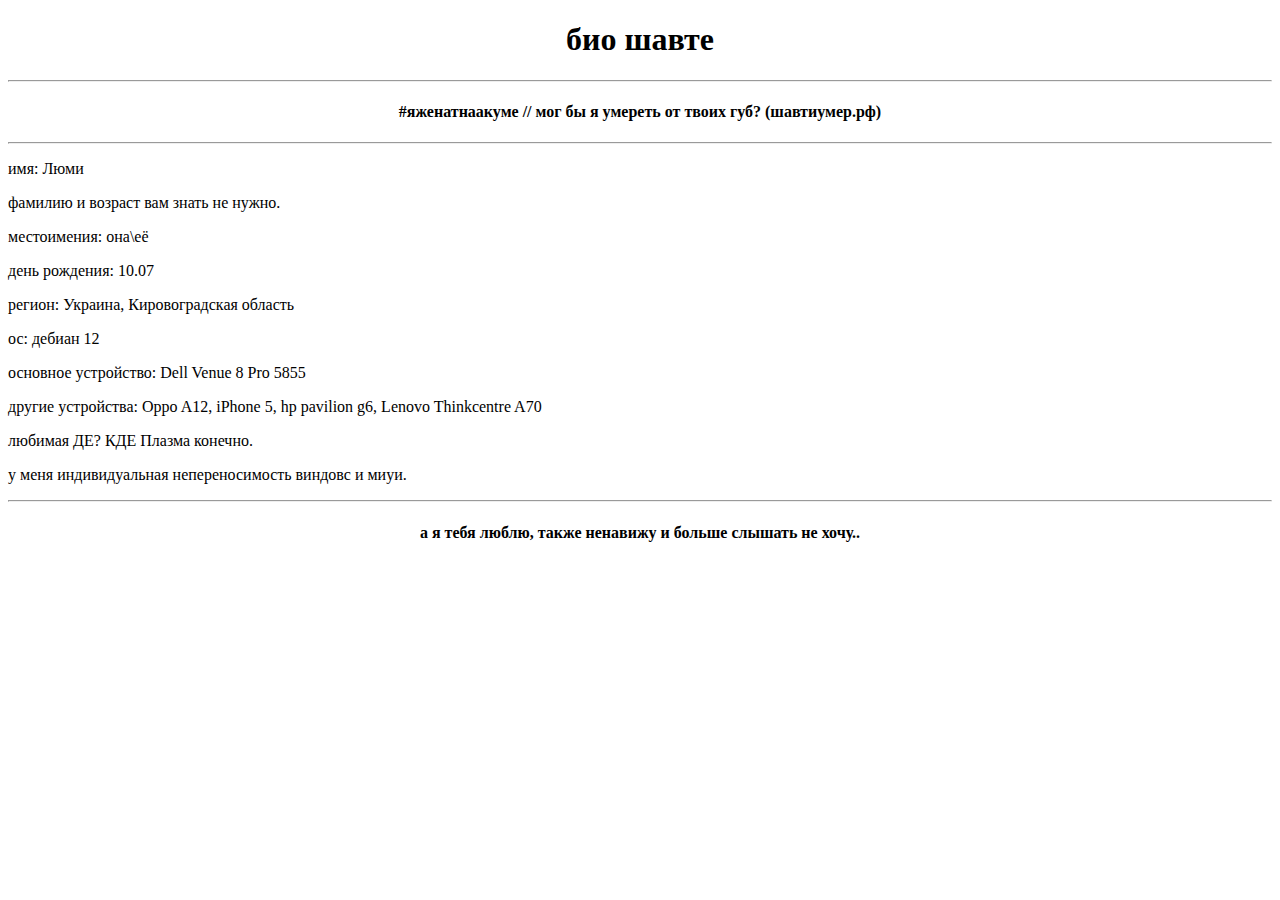
==== index.html @ b2379120 "Add files via upload" ====
<!DOCTYPE html>
<html lang="">
  <head>
    <style>
h1 {text-align: center;}
h4 {text-align: center;}
</style>
    <meta charset="utf-8">
    <title>shawty bio</title>
  </head>
  <body>
    <h1>био шавте</h1><hr>
    <h4>#яженатнаакуме // мог бы я умереть от твоих губ? (шавтиумер.рф)</h4><hr>
    <p>имя: Люми</p>
    <p>фамилию и возраст вам знать не нужно.</p>
    <p>местоимения: она\её</p>
    <p>день рождения: 10.07</p>
    <p>регион: Украина, Кировоградская область</p>
    <p>ос: дебиан 12</p>
    <p>основное устройство: Dell Venue 8 Pro 5855</p>
    <p>другие устройства: Oppo A12, iPhone 5, hp pavilion g6, Lenovo Thinkcentre A70</p>
    <p>любимая ДЕ? КДЕ Плазма конечно.</p>
    <p>у меня индивидуальная непереносимость виндовс и миуи.</p><hr>
    <h4>а я тебя люблю, также ненавижу и больше слышать не хочу..</h4>
  </body>
</html>
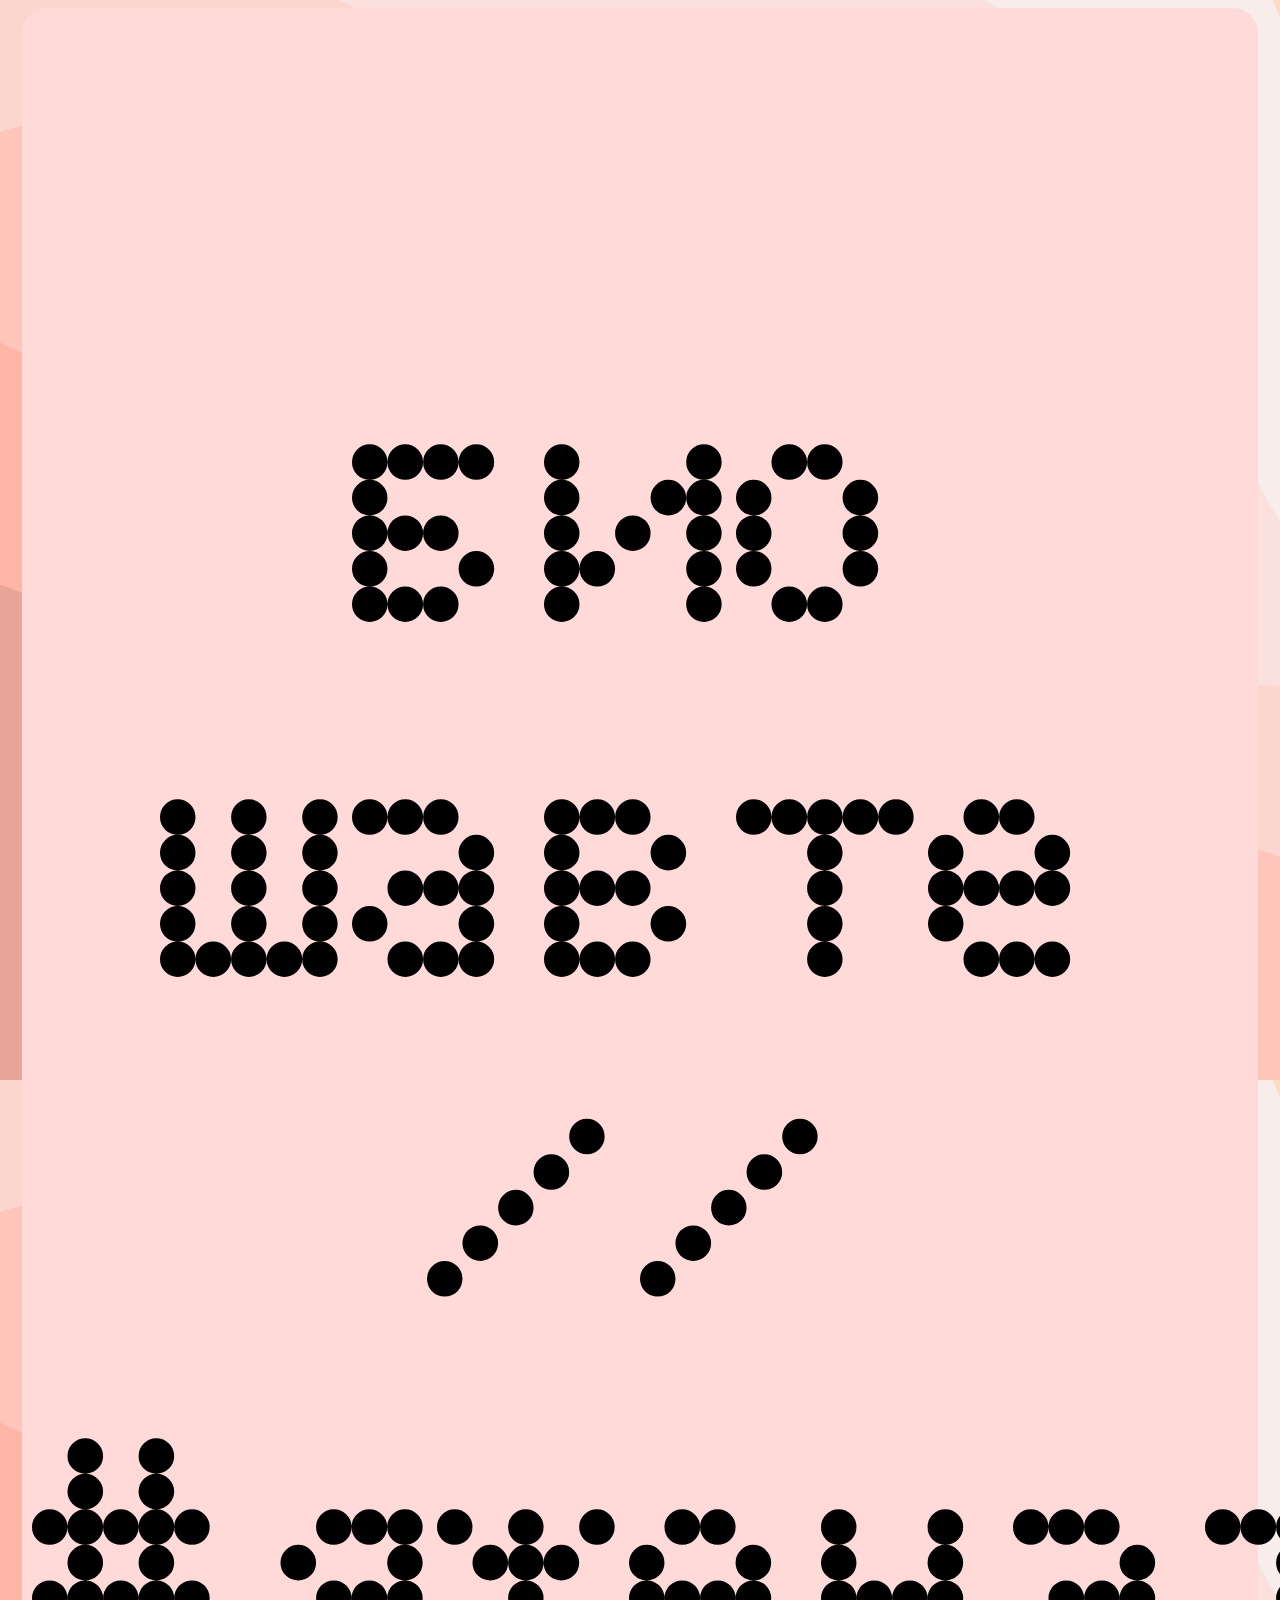
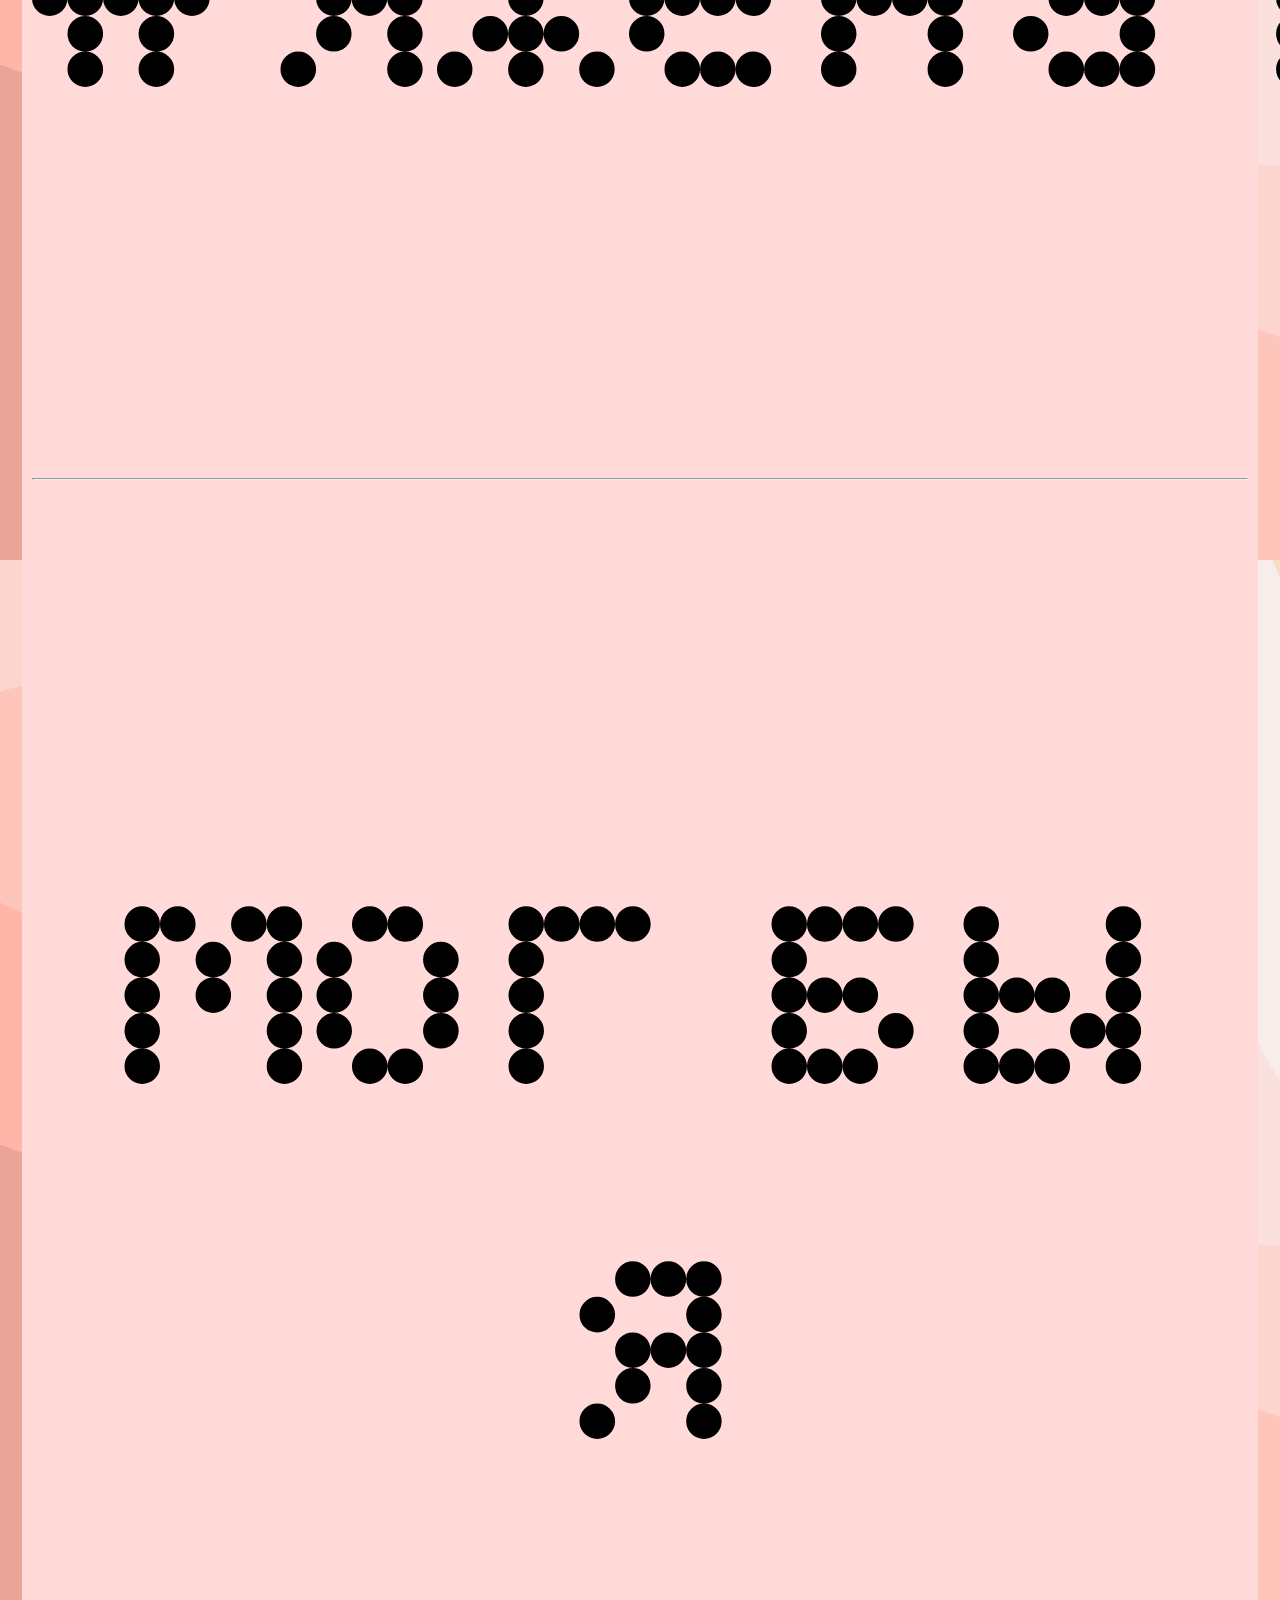
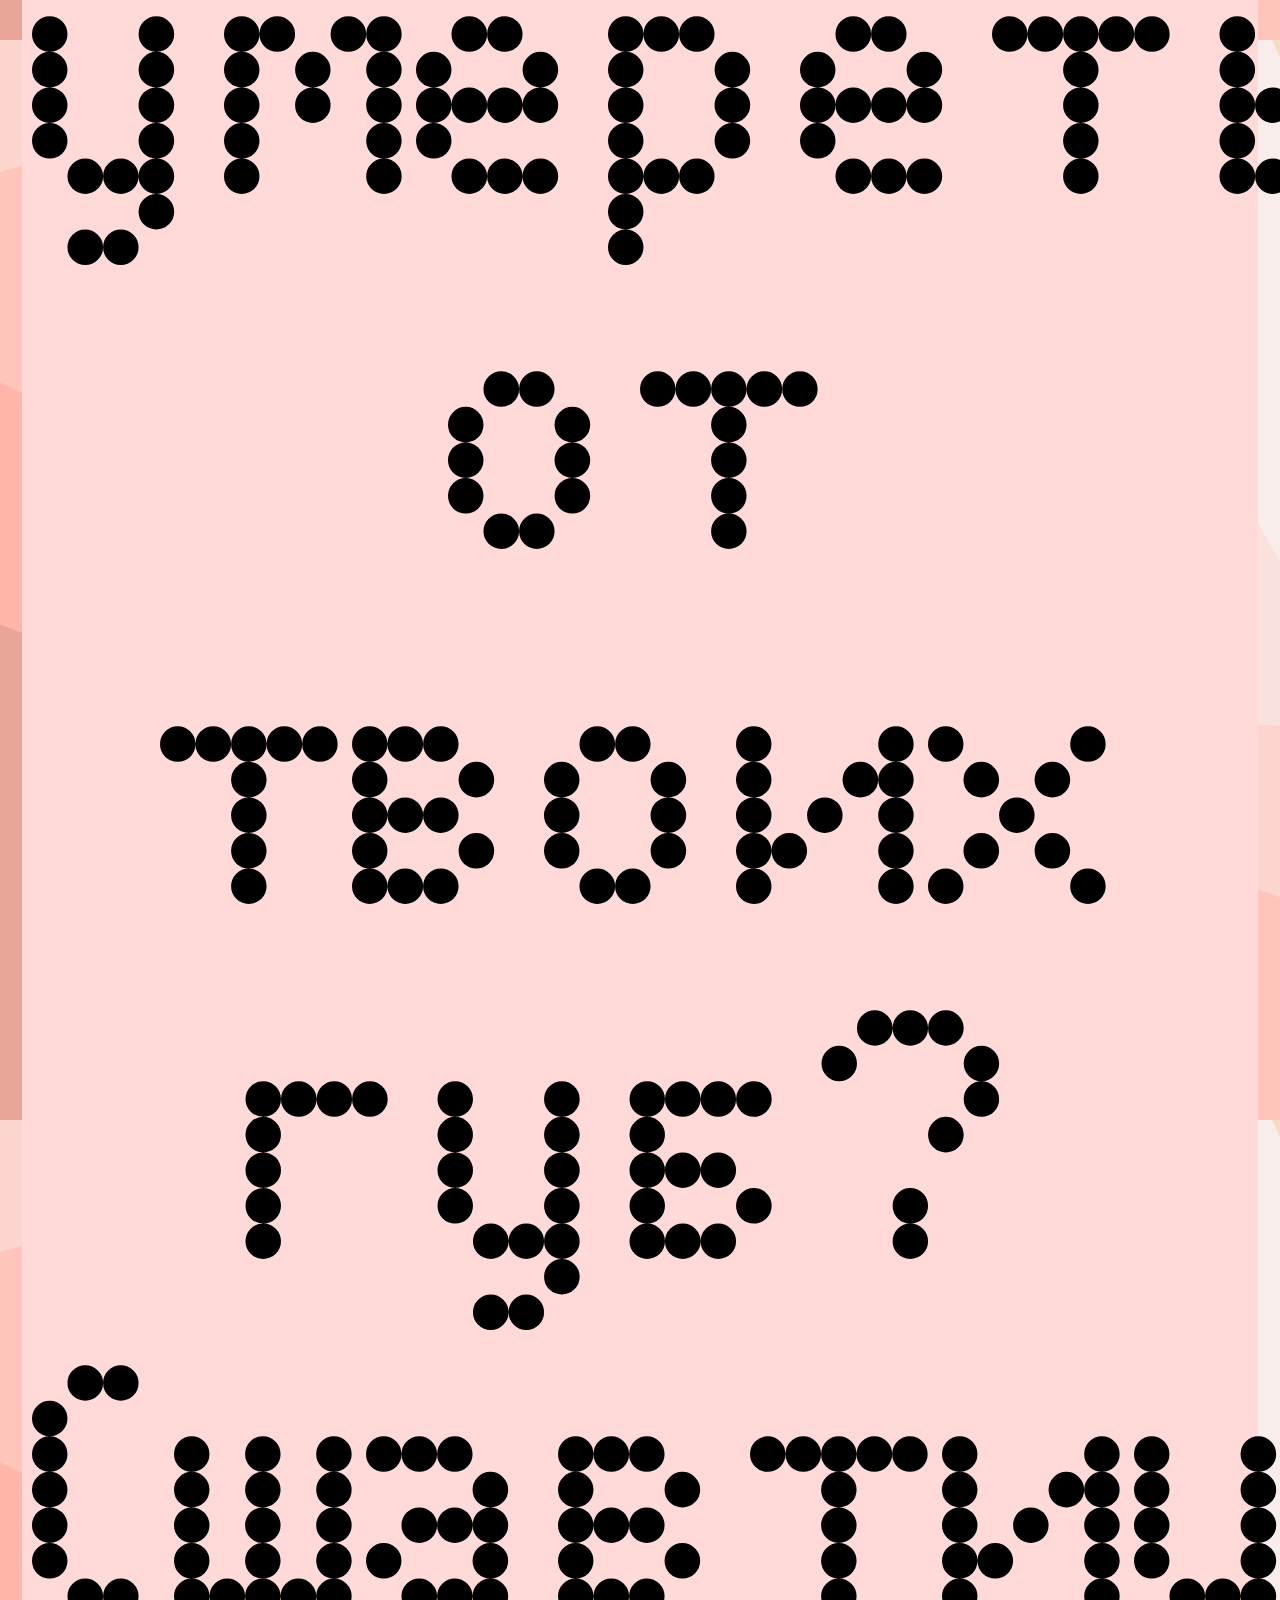
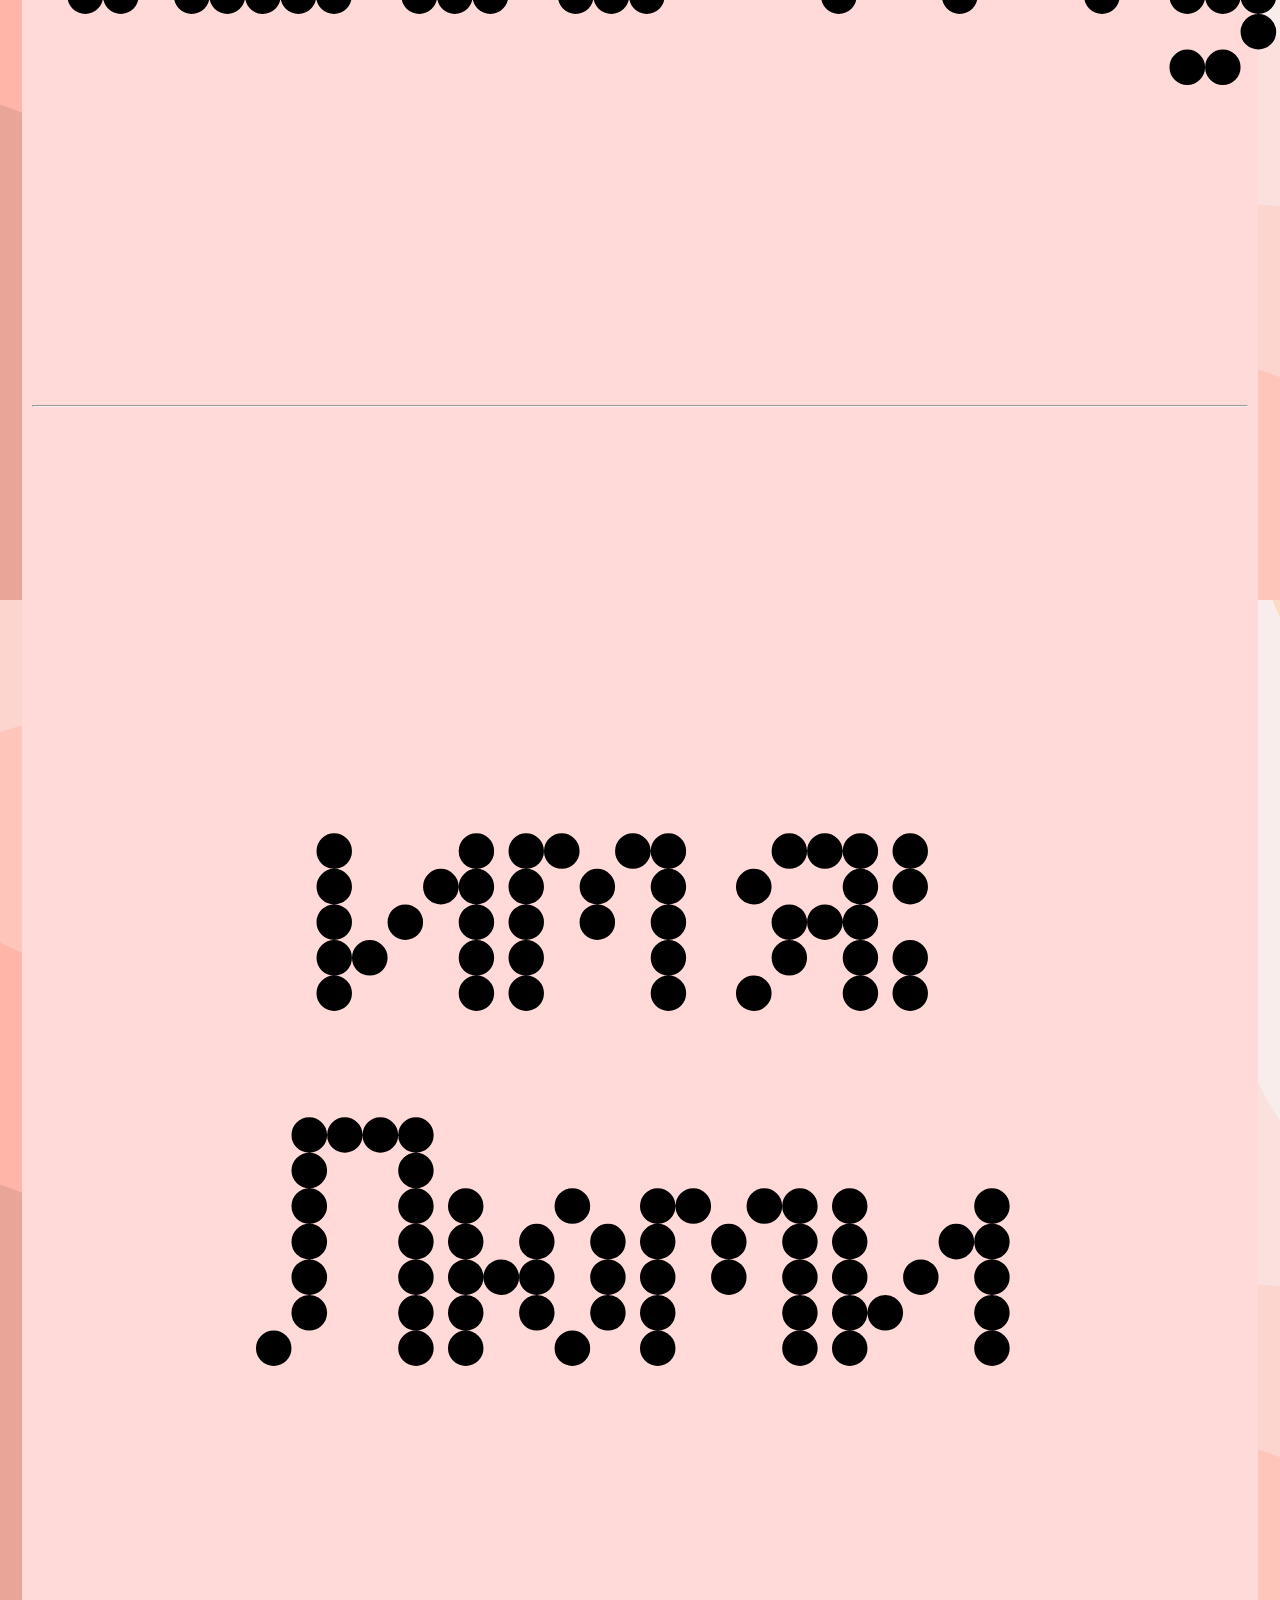
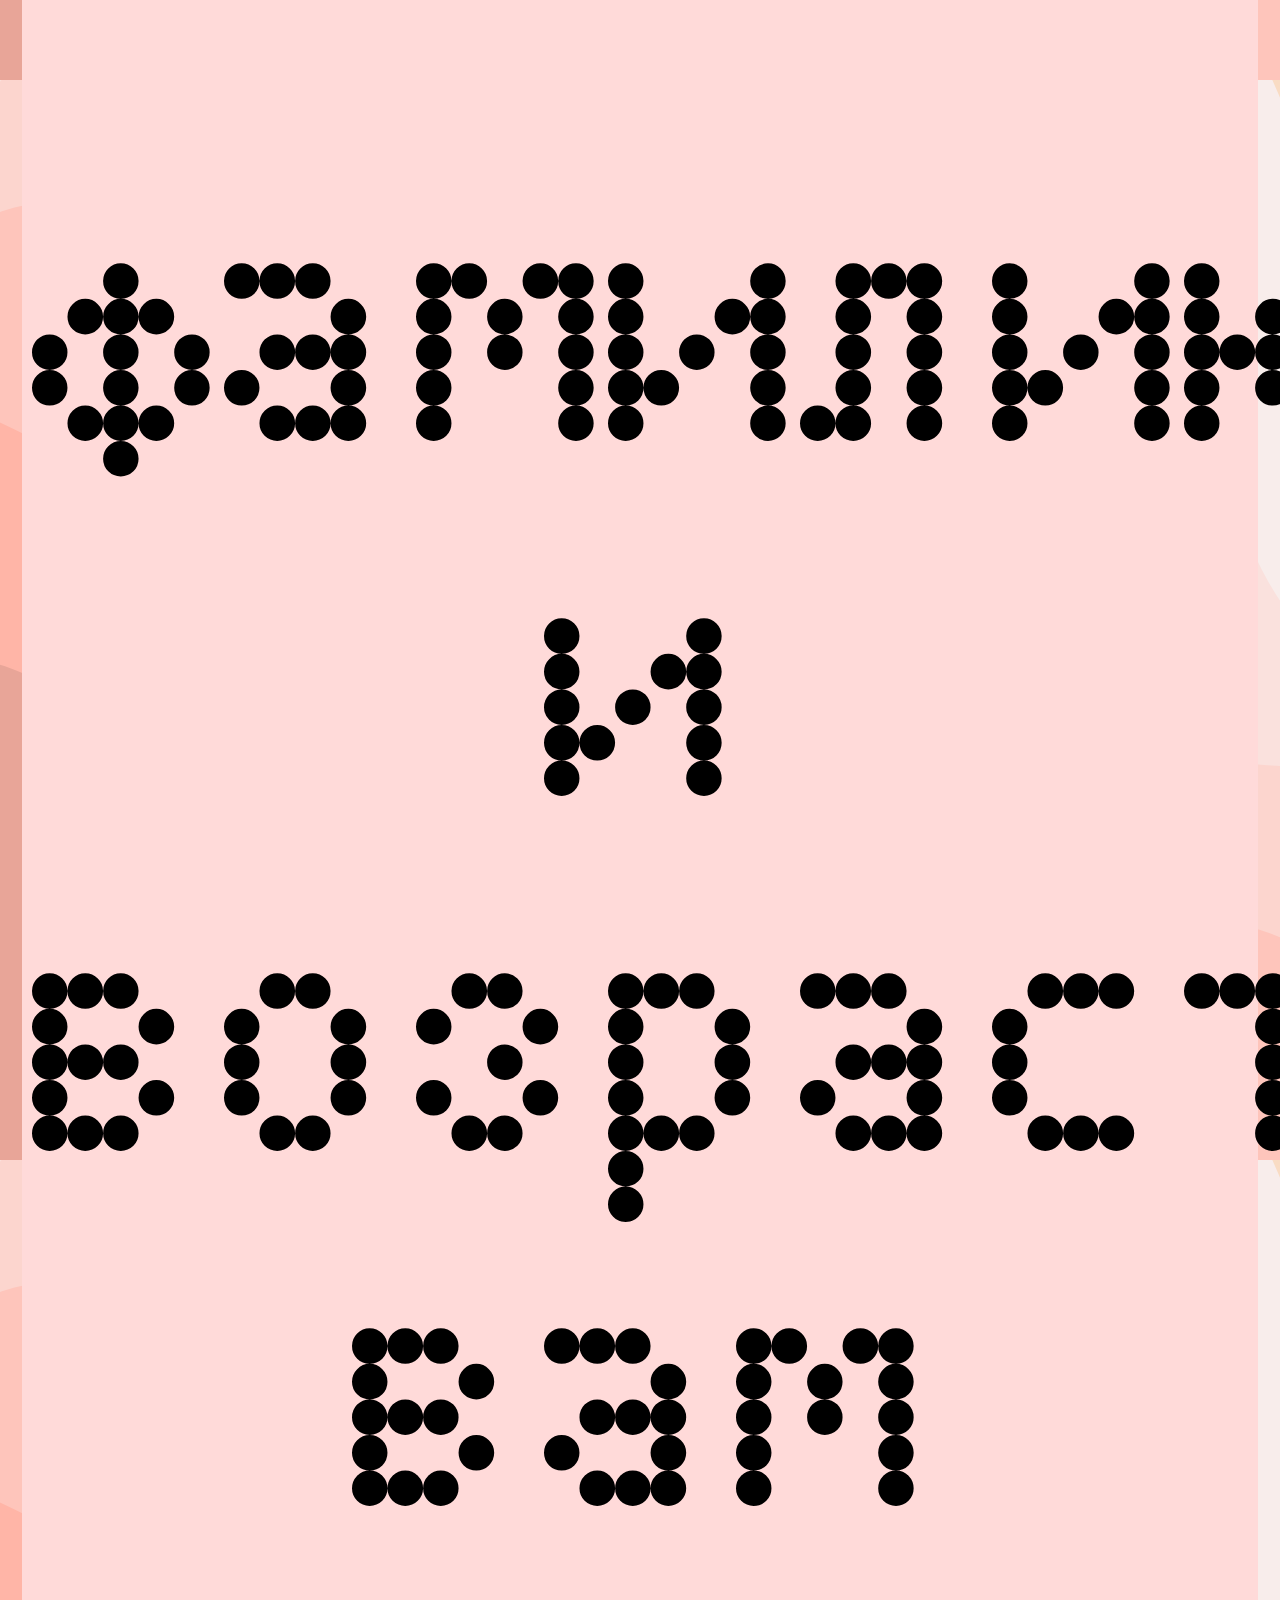
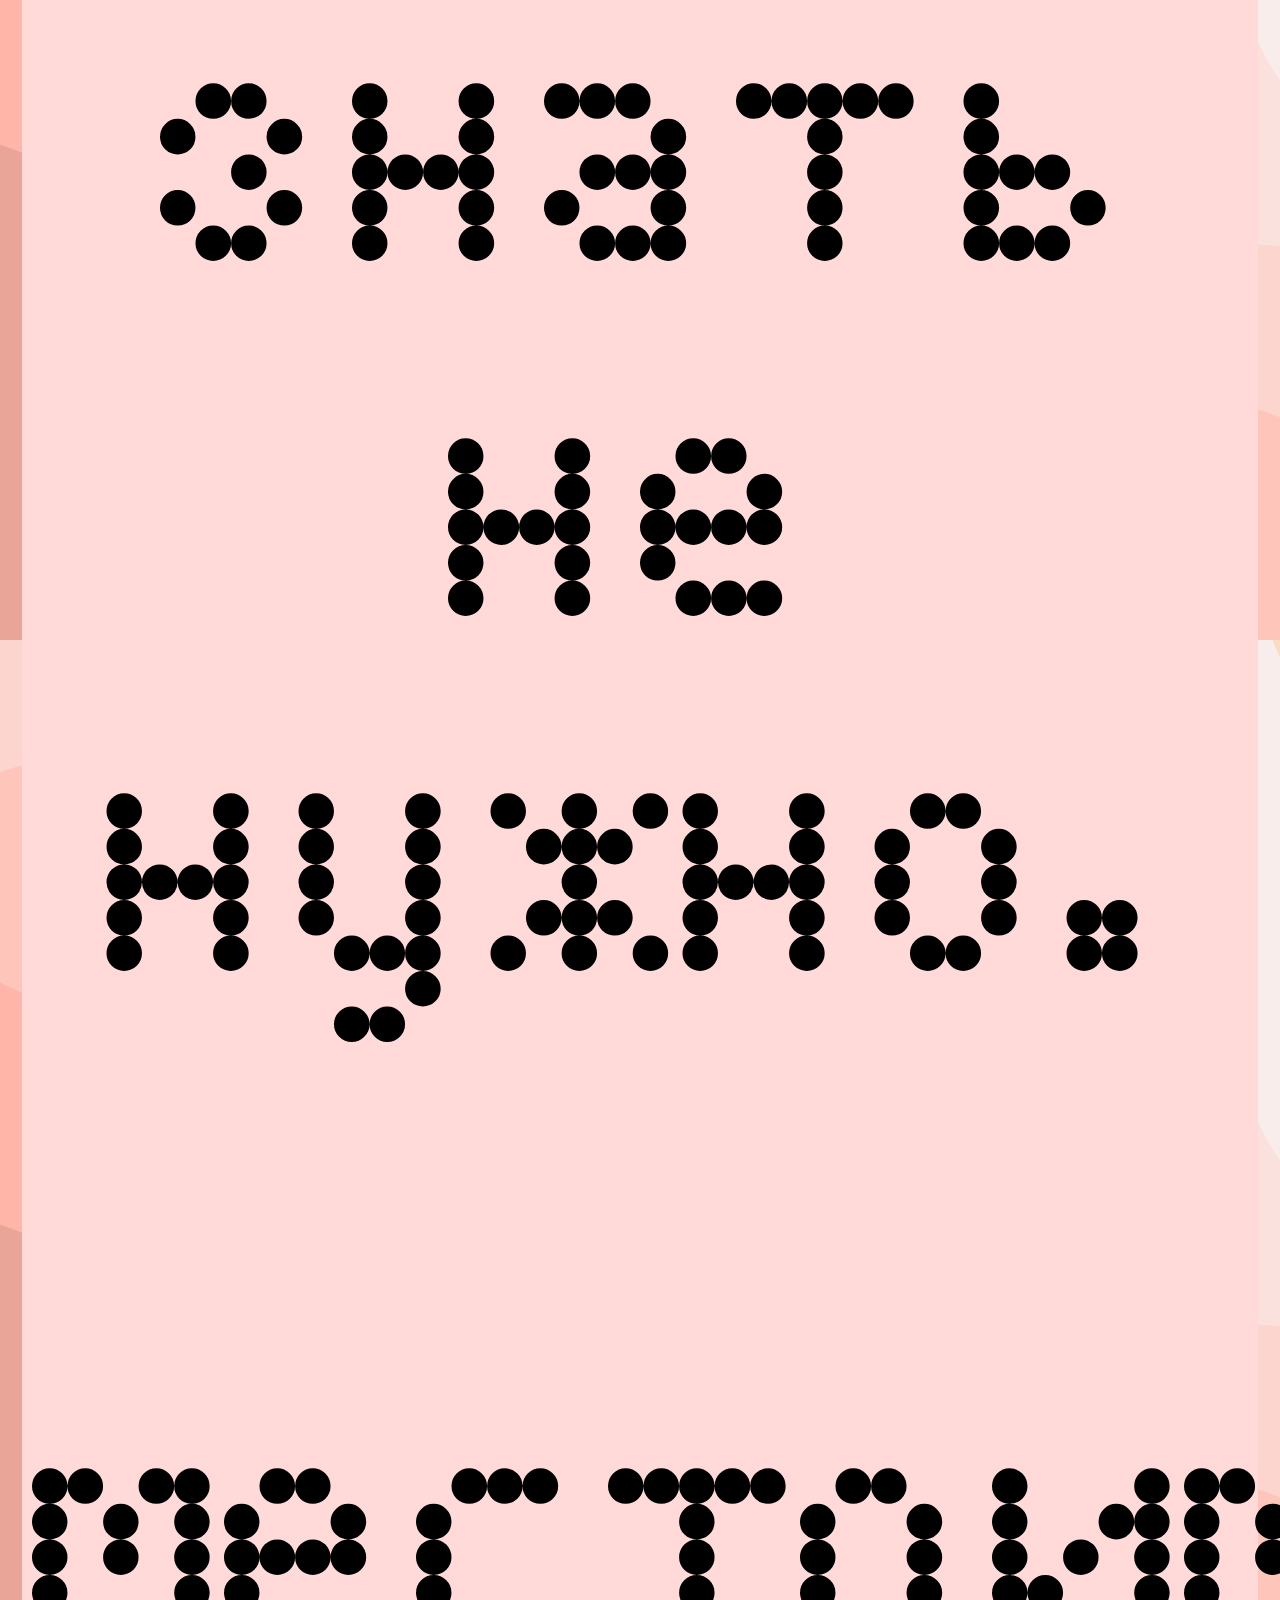
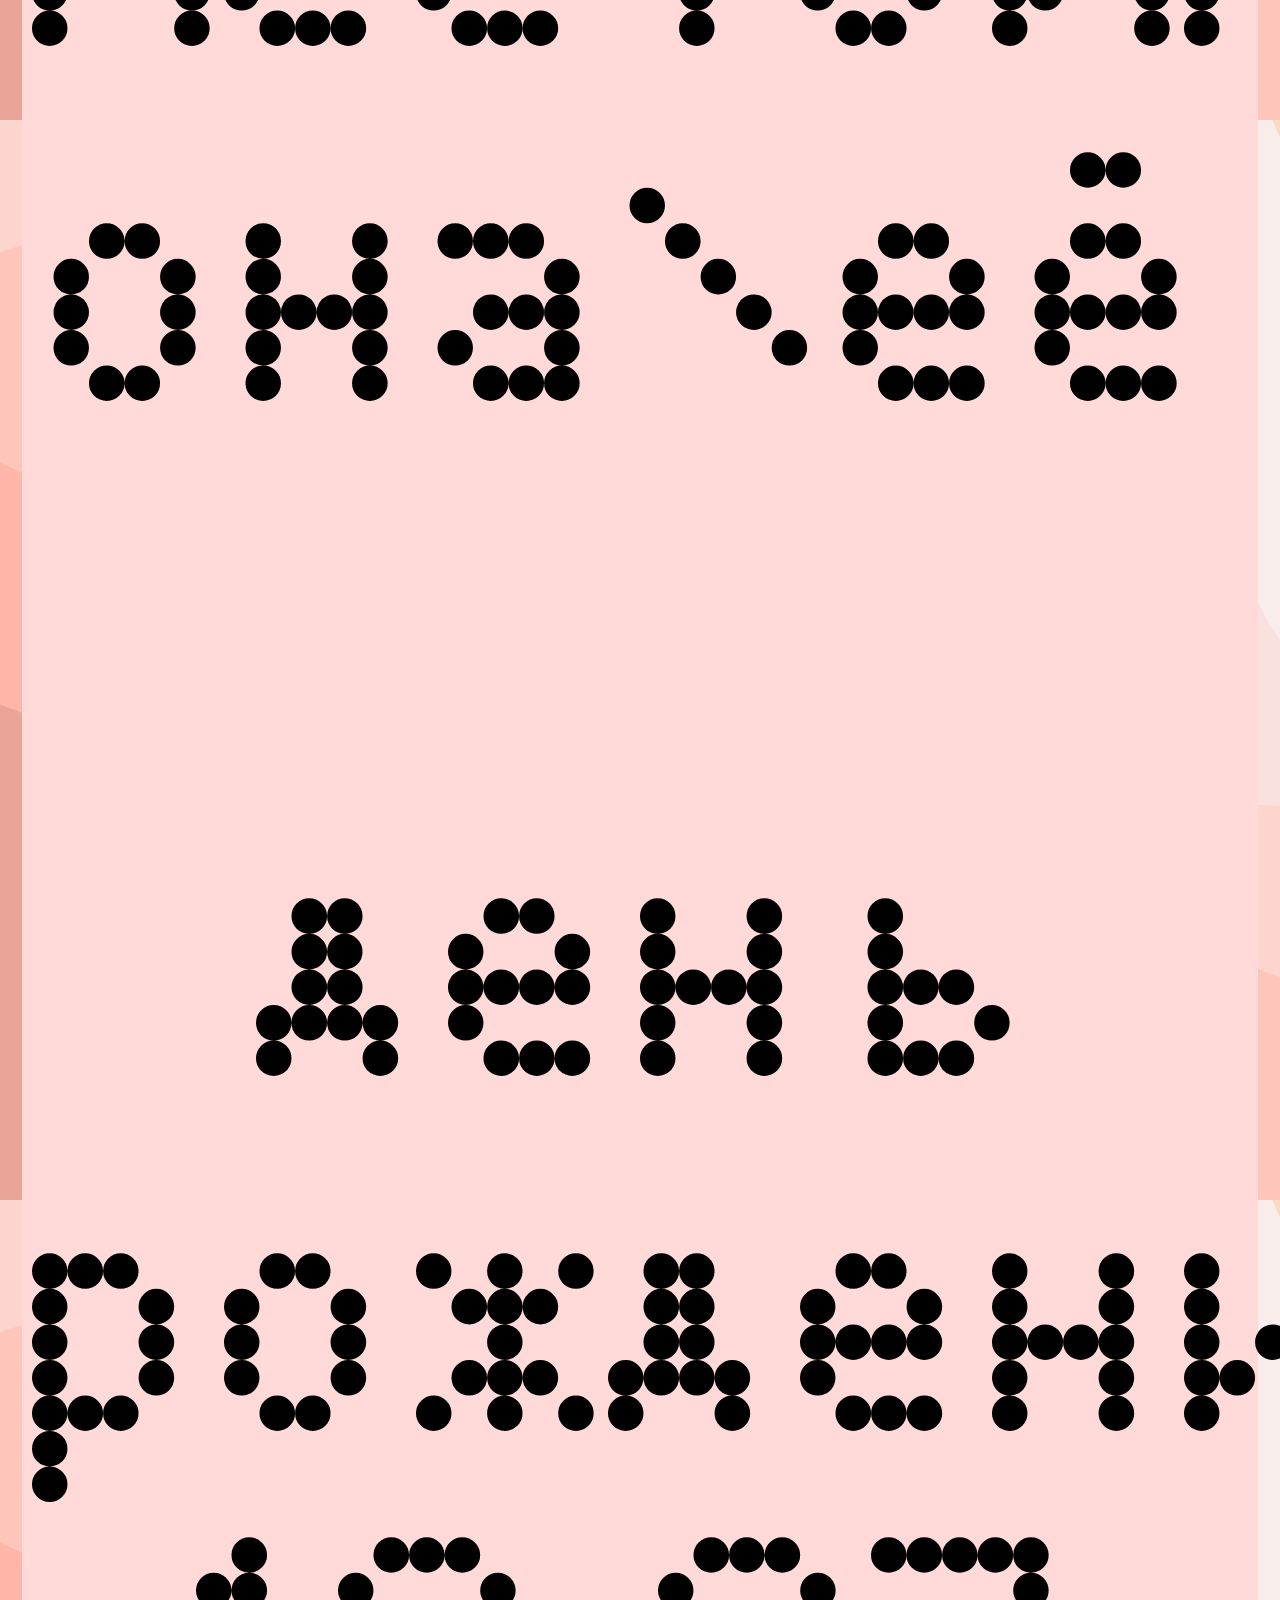
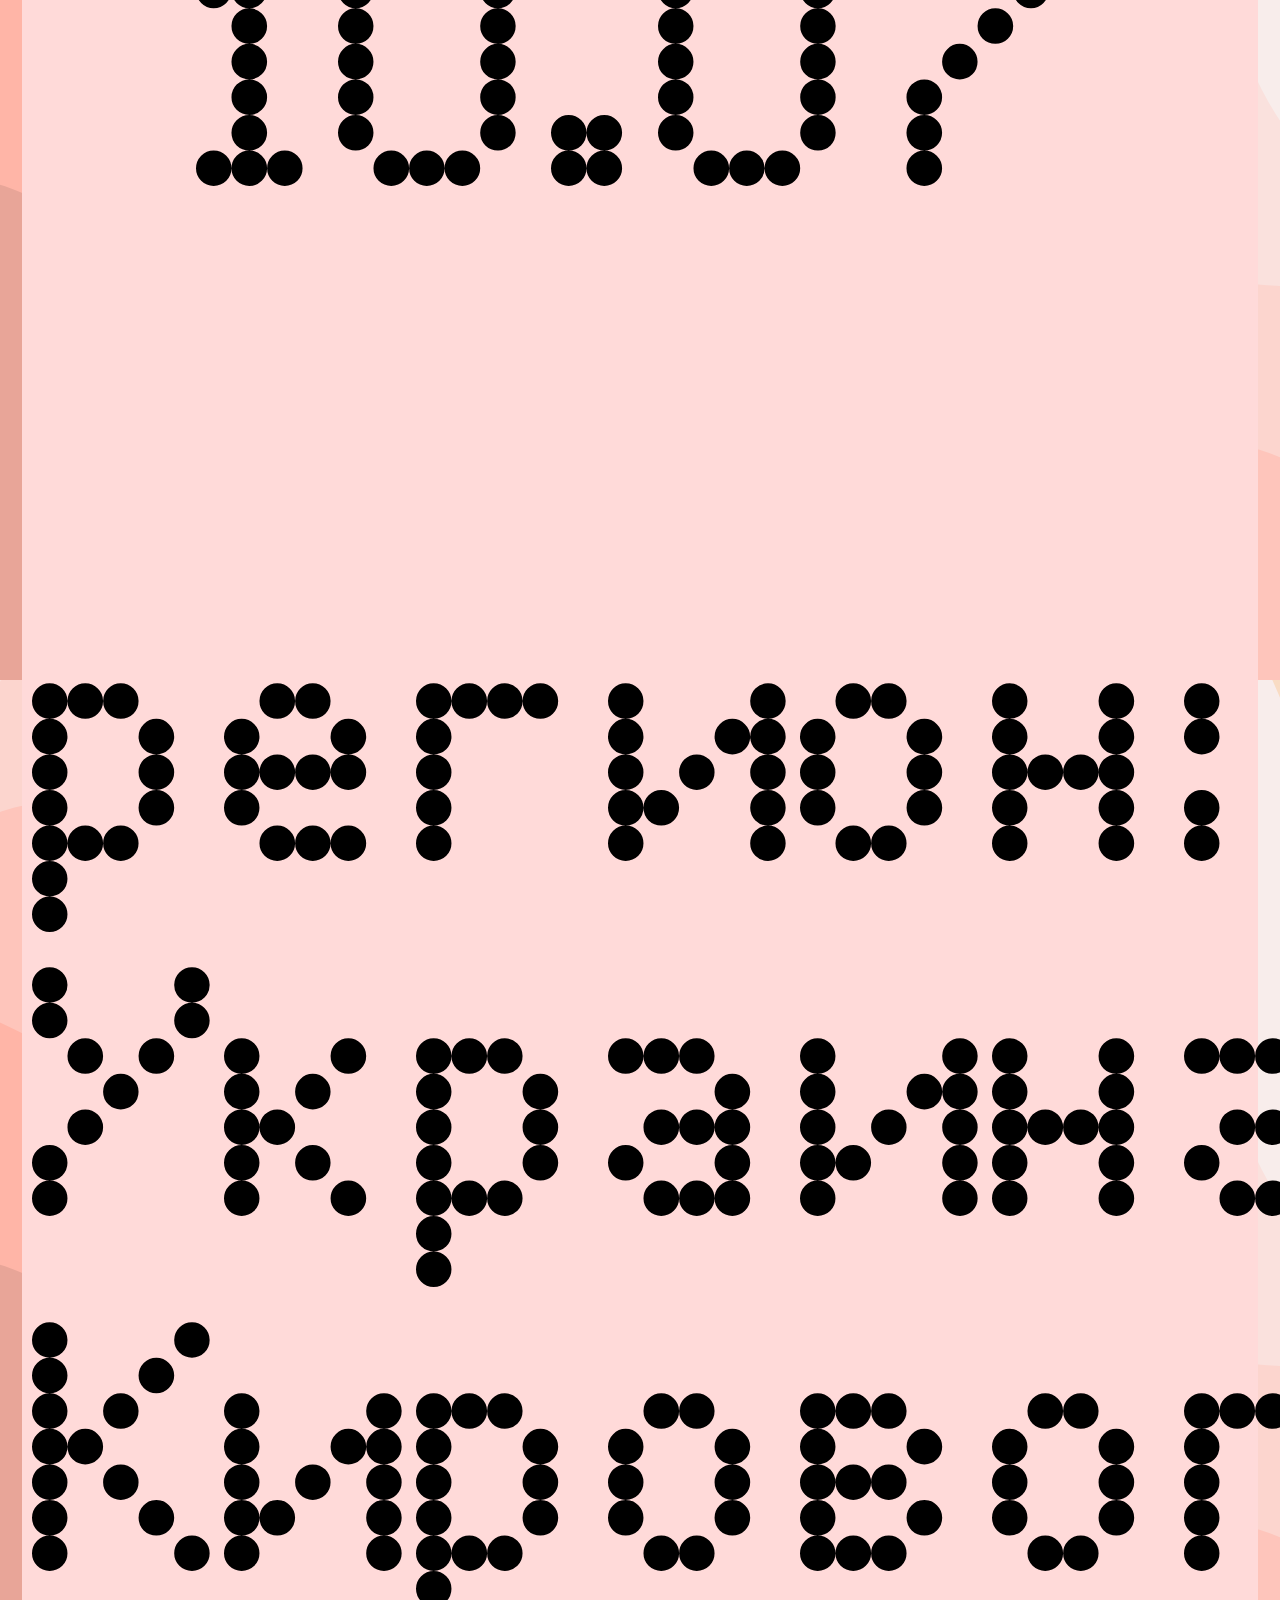
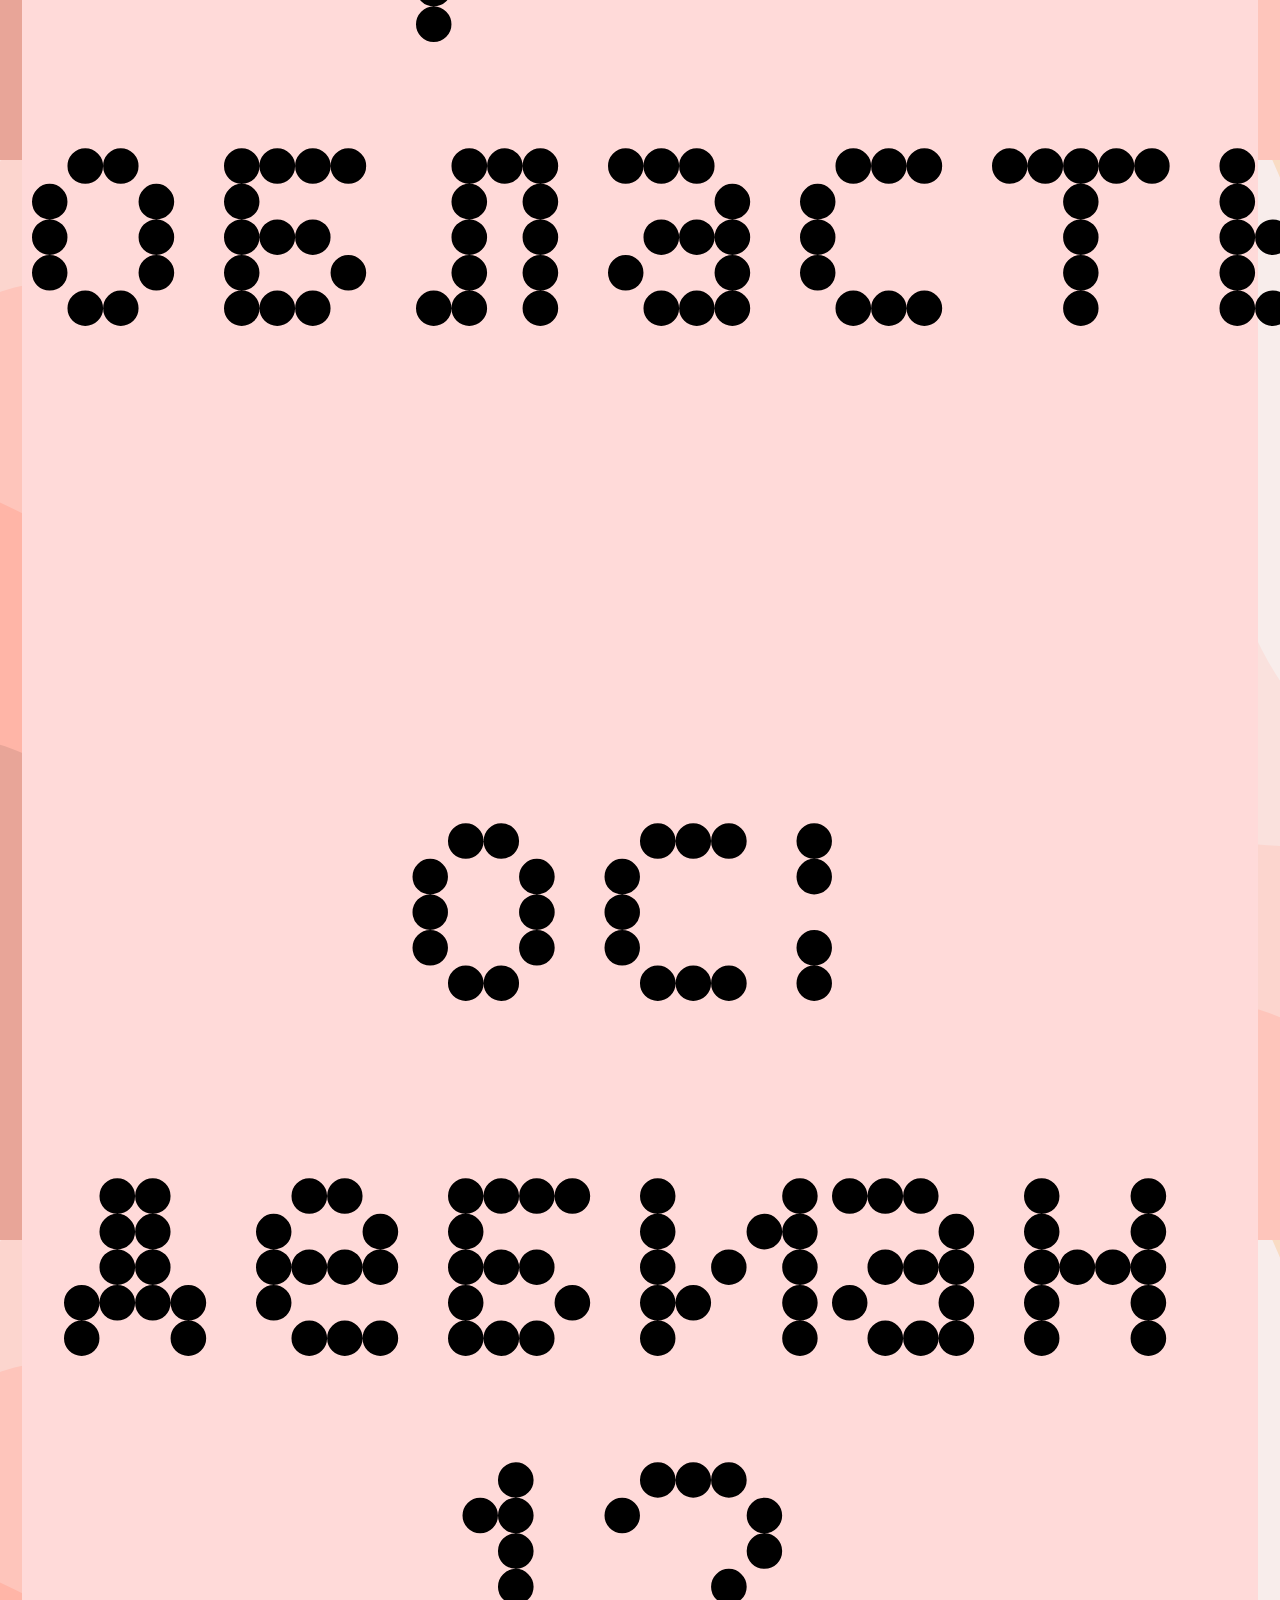
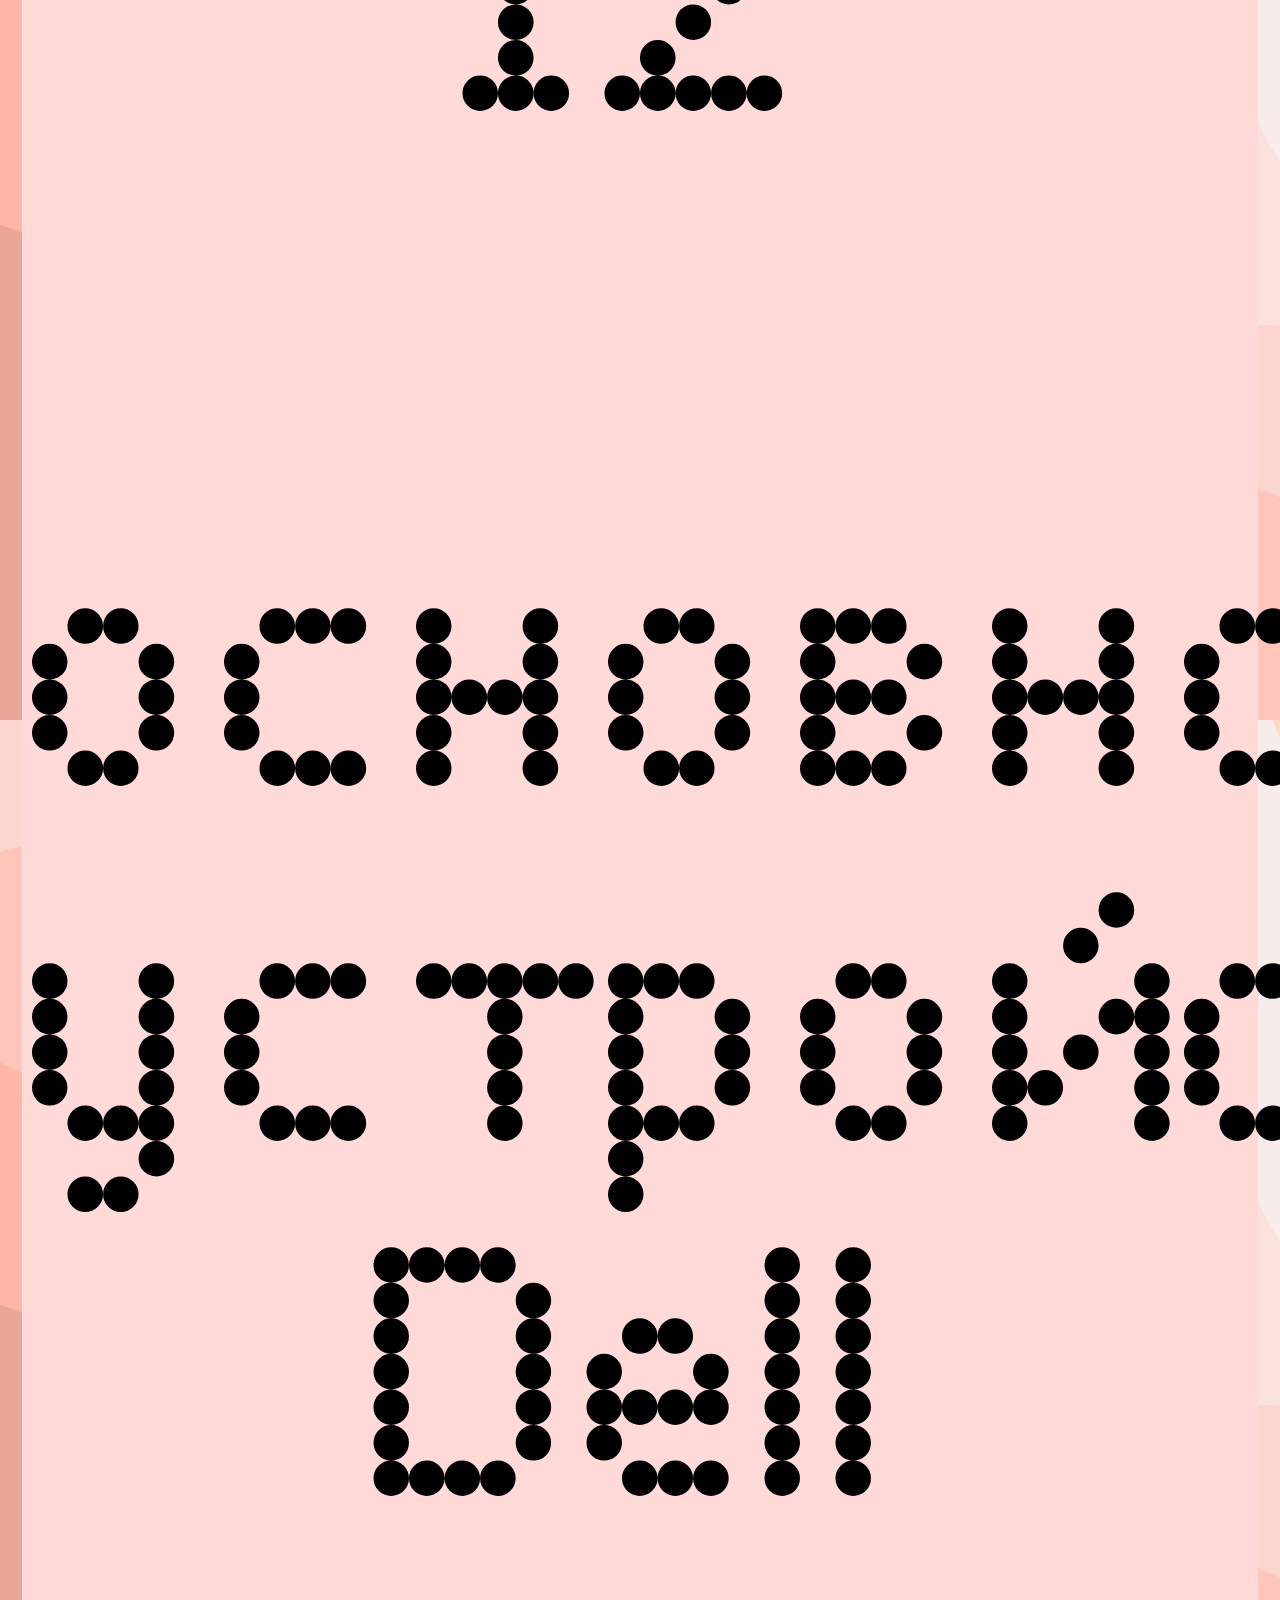
==== commit 2a872cef: "Update index.html" ====
--- a/index.html
+++ b/index.html
@@ -1,16 +1,14 @@
 <!DOCTYPE html>
 <html lang="">
   <head>
-    <style>
-h1 {text-align: center;}
-h4 {text-align: center;}
-</style>
+    <link rel="stylesheet" href="style.css">
     <meta charset="utf-8">
     <title>shawty bio</title>
   </head>
   <body>
-    <h1>био шавте</h1><hr>
-    <h4>#яженатнаакуме // мог бы я умереть от твоих губ? (шавтиумер.рф)</h4><hr>
+<div class=eh>
+    <p>био шавте // #яженатнаакуме</p><hr>
+    <p>мог бы я умереть от твоих губ? (шавтиумер.рф)</p><hr>
     <p>имя: Люми</p>
     <p>фамилию и возраст вам знать не нужно.</p>
     <p>местоимения: она\её</p>
@@ -21,6 +19,7 @@
     <p>другие устройства: Oppo A12, iPhone 5, hp pavilion g6, Lenovo Thinkcentre A70</p>
     <p>любимая ДЕ? КДЕ Плазма конечно.</p>
     <p>у меня индивидуальная непереносимость виндовс и миуи.</p><hr>
-    <h4>а я тебя люблю, также ненавижу и больше слышать не хочу..</h4>
+    <p>буду любить @ulvesx до потери пульса.</p>
+</div>
   </body>
 </html>
--- a/style.css
+++ b/style.css
@@ -0,0 +1,20 @@
+@font-face {
+  font-family: "Void";
+  src: url('Regular.ttf');
+}
+ html {
+background-image: url("wall.png")
+}
+p {
+text-align: center;
+font-family: Void;
+font-size: 25vw
+}
+
+.eh {
+margin: auto;
+width: 95vw;
+background-color: #ffdad9;
+border-radius: 25px;
+padding: 10px 10px 10px 10px
+}
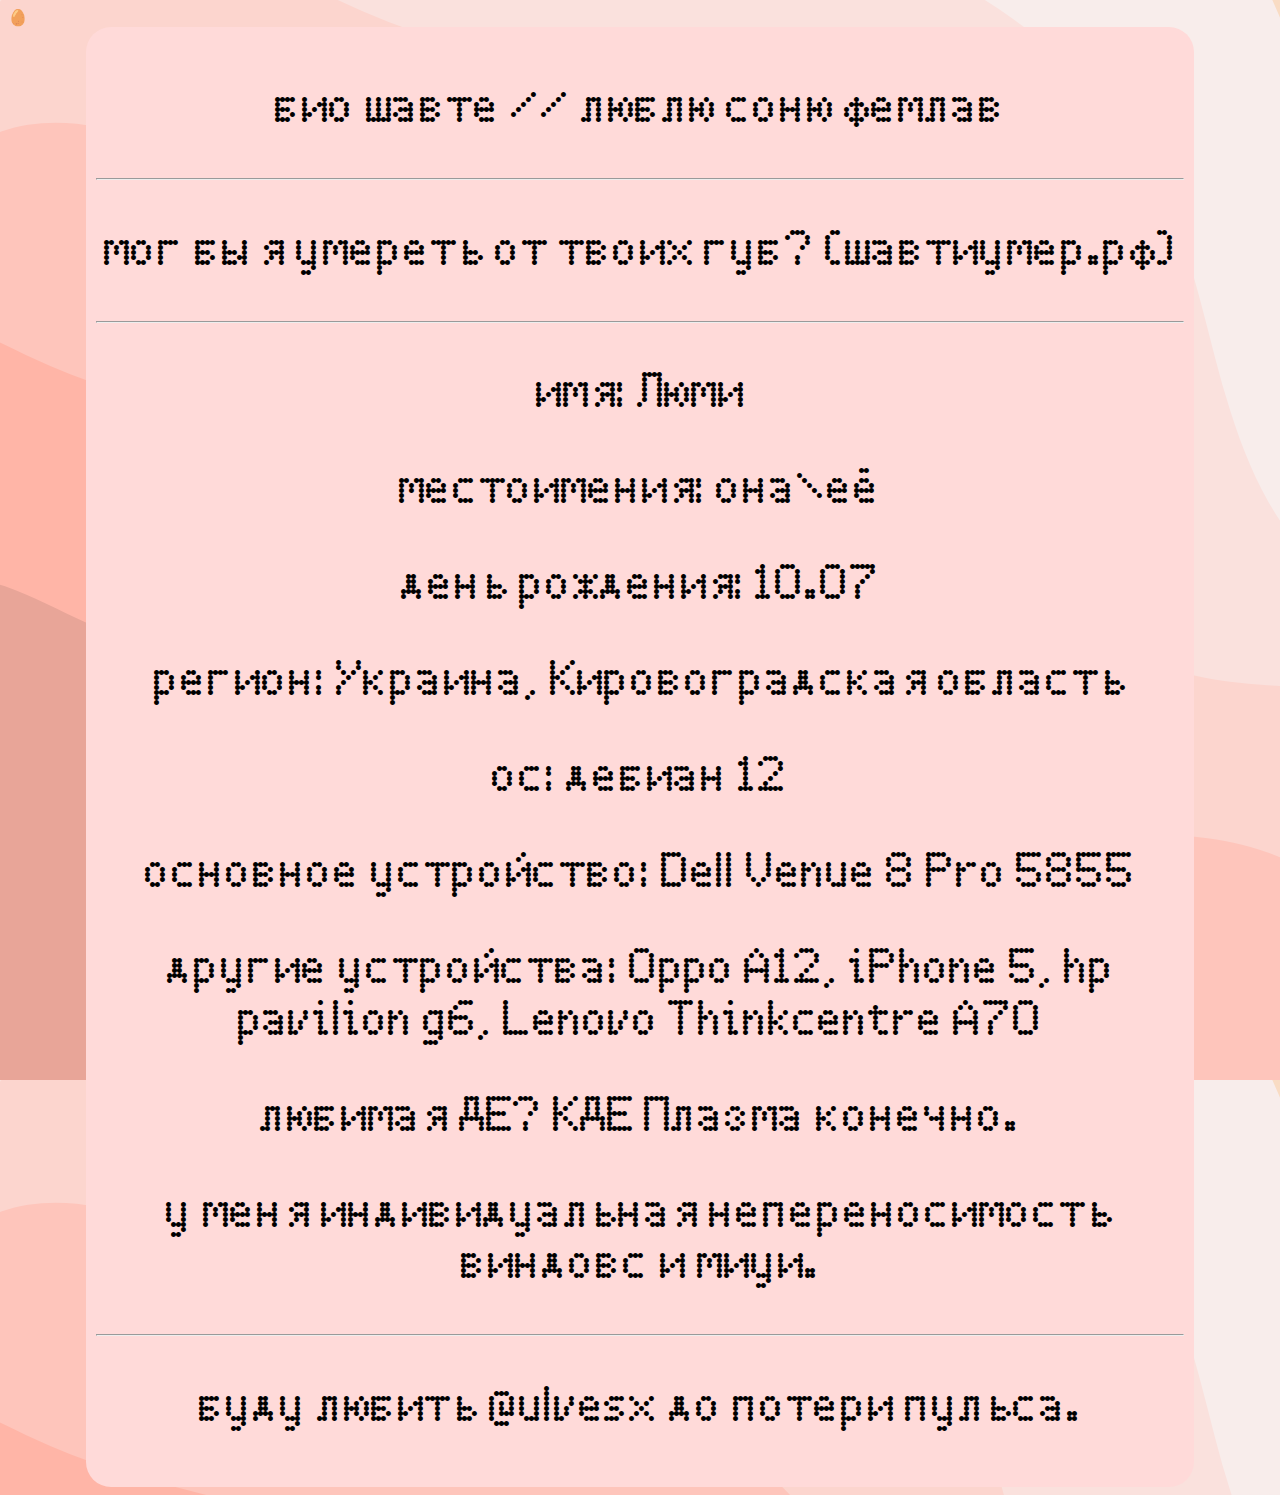
==== commit f17c0d74: "Update index.html" ====
--- a/index.html
+++ b/index.html
@@ -6,11 +6,13 @@
     <title>shawty bio</title>
   </head>
   <body>
+<div onclick="location.href = 'egg.html';" class=egg>
+🥚
+</div>
 <div class=eh>
-    <p>био шавте // #яженатнаакуме</p><hr>
+    <p>био шавте // люблю соню фемлав</p><hr>
     <p>мог бы я умереть от твоих губ? (шавтиумер.рф)</p><hr>
     <p>имя: Люми</p>
-    <p>фамилию и возраст вам знать не нужно.</p>
     <p>местоимения: она\её</p>
     <p>день рождения: 10.07</p>
     <p>регион: Украина, Кировоградская область</p>
--- a/style.css
+++ b/style.css
@@ -8,12 +8,13 @@
 p {
 text-align: center;
 font-family: Void;
-font-size: 25vw
+font-size: 3.5vw;
+line-height: 4vw;
 }
 
 .eh {
 margin: auto;
-width: 95vw;
+width: 85vw;
 background-color: #ffdad9;
 border-radius: 25px;
 padding: 10px 10px 10px 10px
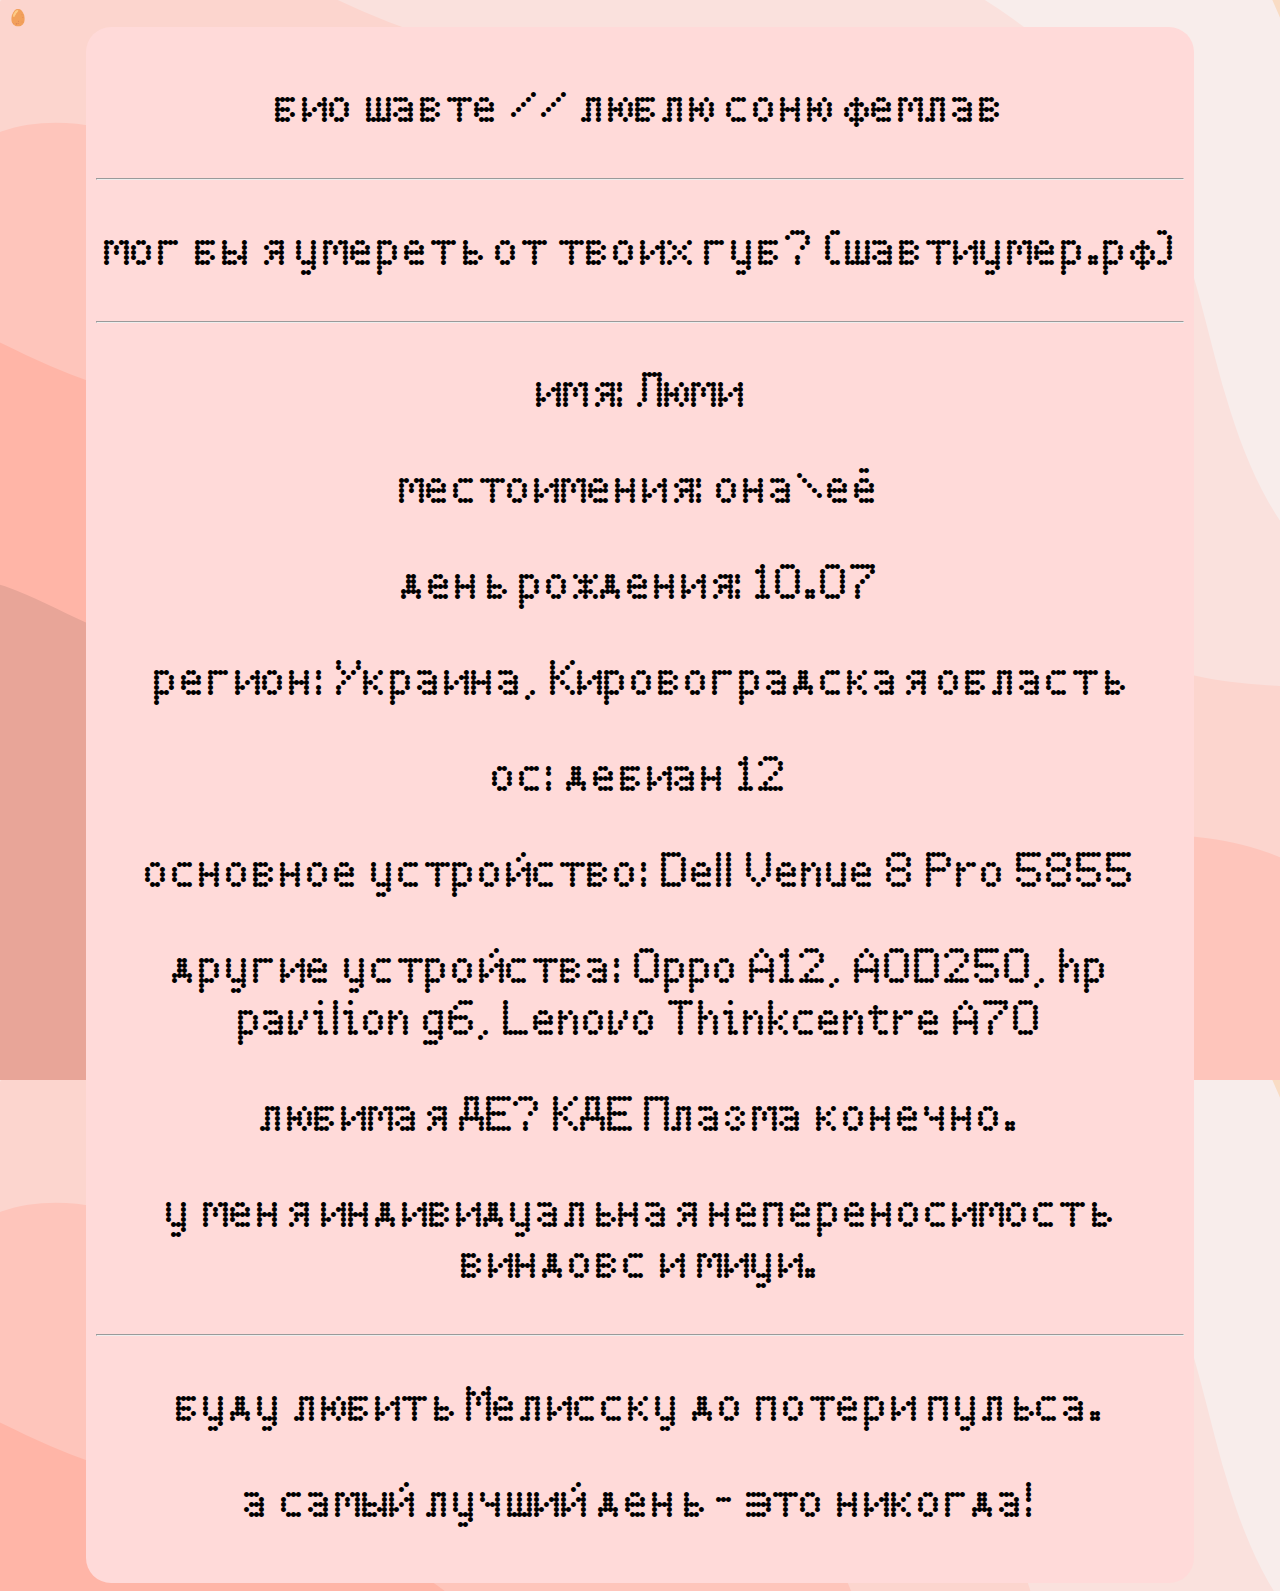
==== commit c8f9c665: "Update index.html" ====
--- a/index.html
+++ b/index.html
@@ -18,10 +18,11 @@
     <p>регион: Украина, Кировоградская область</p>
     <p>ос: дебиан 12</p>
     <p>основное устройство: Dell Venue 8 Pro 5855</p>
-    <p>другие устройства: Oppo A12, iPhone 5, hp pavilion g6, Lenovo Thinkcentre A70</p>
+    <p>другие устройства: Oppo A12, AOD250, hp pavilion g6, Lenovo Thinkcentre A70</p>
     <p>любимая ДЕ? КДЕ Плазма конечно.</p>
     <p>у меня индивидуальная непереносимость виндовс и миуи.</p><hr>
-    <p>буду любить @ulvesx до потери пульса.</p>
+    <p>буду любить Мелисску до потери пульса.</p>
+    <p>а самый лучший день - это никогда!</p>
 </div>
   </body>
 </html>
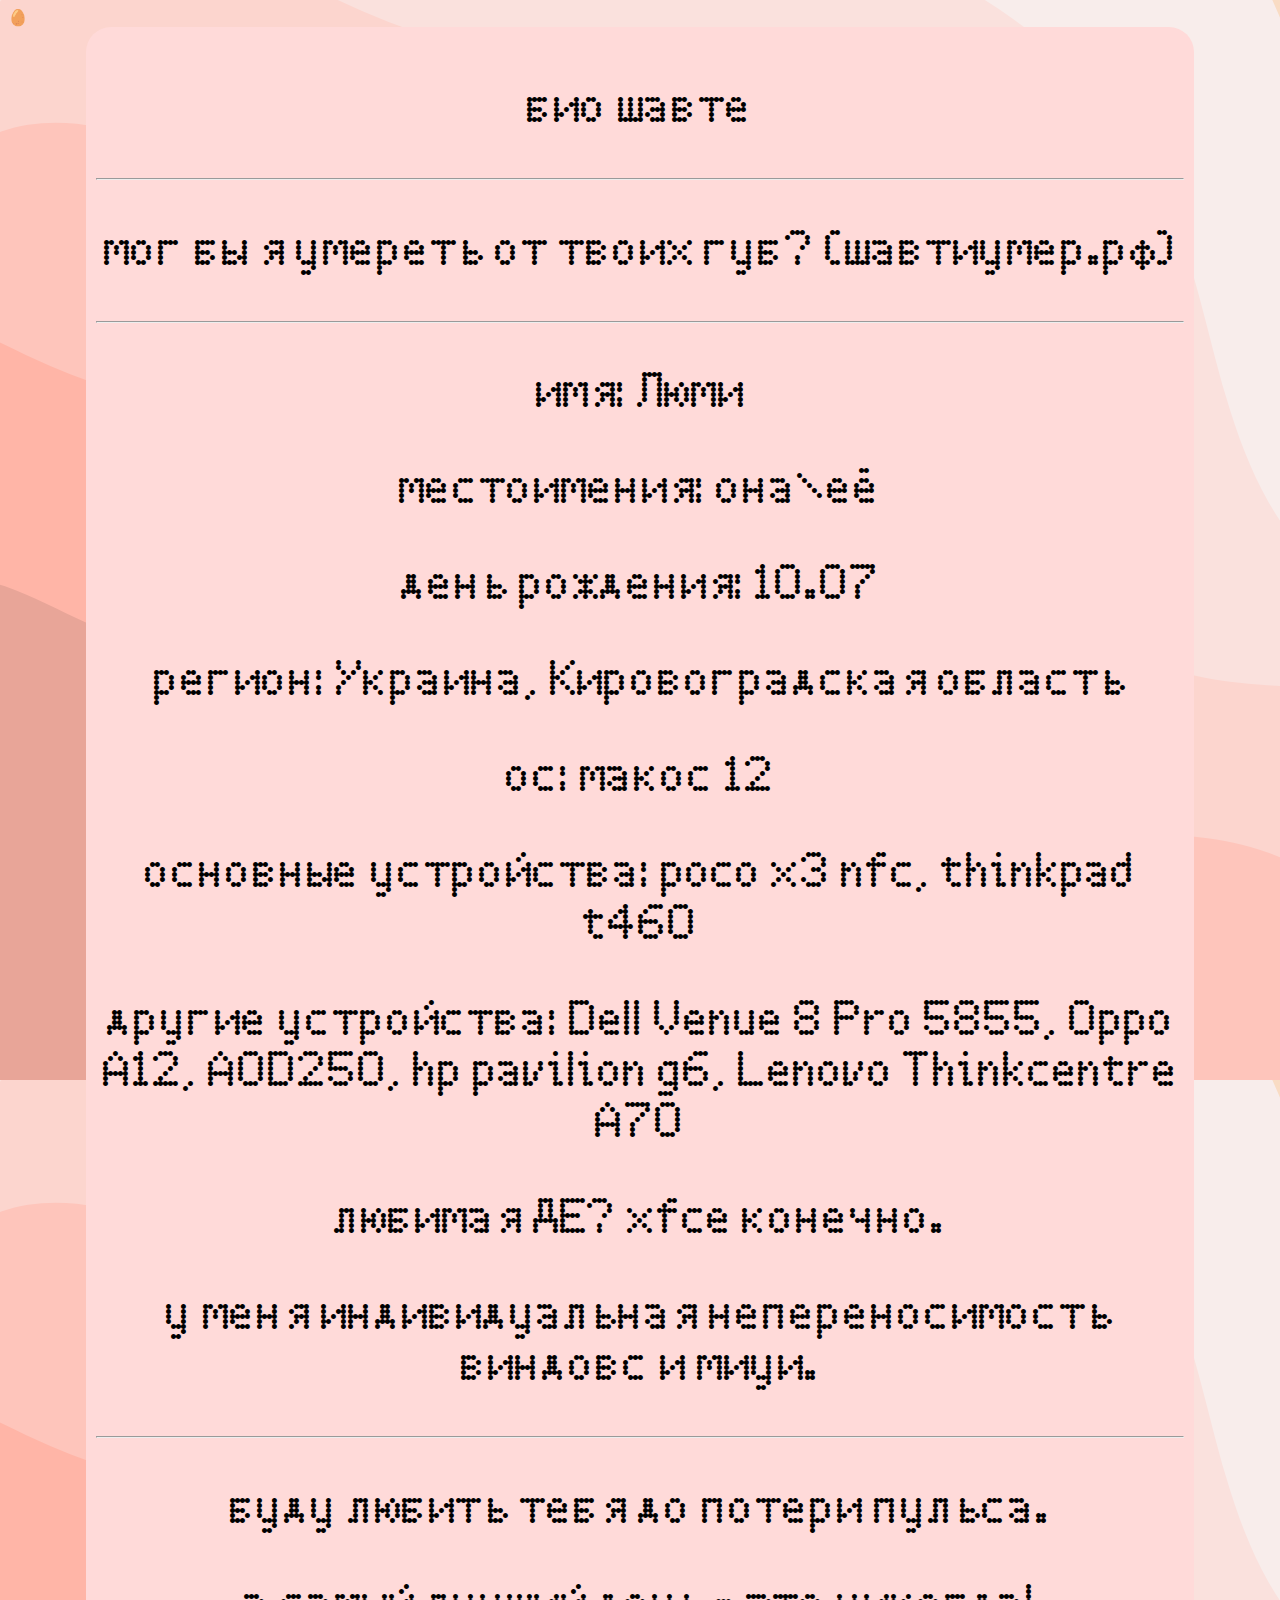
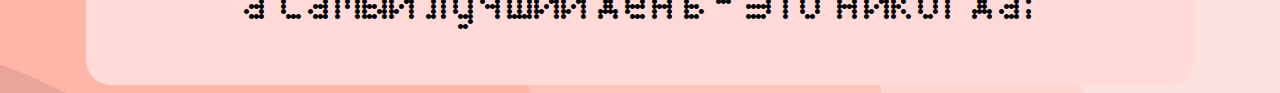
==== commit a95f8764: "Update index.html" ====
--- a/index.html
+++ b/index.html
@@ -10,18 +10,18 @@
 🥚
 </div>
 <div class=eh>
-    <p>био шавте // люблю соню фемлав</p><hr>
+    <p>био шавте</p><hr>
     <p>мог бы я умереть от твоих губ? (шавтиумер.рф)</p><hr>
     <p>имя: Люми</p>
     <p>местоимения: она\её</p>
     <p>день рождения: 10.07</p>
     <p>регион: Украина, Кировоградская область</p>
-    <p>ос: дебиан 12</p>
-    <p>основное устройство: Dell Venue 8 Pro 5855</p>
-    <p>другие устройства: Oppo A12, AOD250, hp pavilion g6, Lenovo Thinkcentre A70</p>
-    <p>любимая ДЕ? КДЕ Плазма конечно.</p>
+    <p>ос: макос 12</p>
+    <p>основные устройства: poco x3 nfc, thinkpad t460</p>
+    <p>другие устройства: Dell Venue 8 Pro 5855, Oppo A12, AOD250, hp pavilion g6, Lenovo Thinkcentre A70</p>
+    <p>любимая ДЕ? xfce конечно.</p>
     <p>у меня индивидуальная непереносимость виндовс и миуи.</p><hr>
-    <p>буду любить Мелисску до потери пульса.</p>
+    <p>буду любить тебя до потери пульса.</p>
     <p>а самый лучший день - это никогда!</p>
 </div>
   </body>
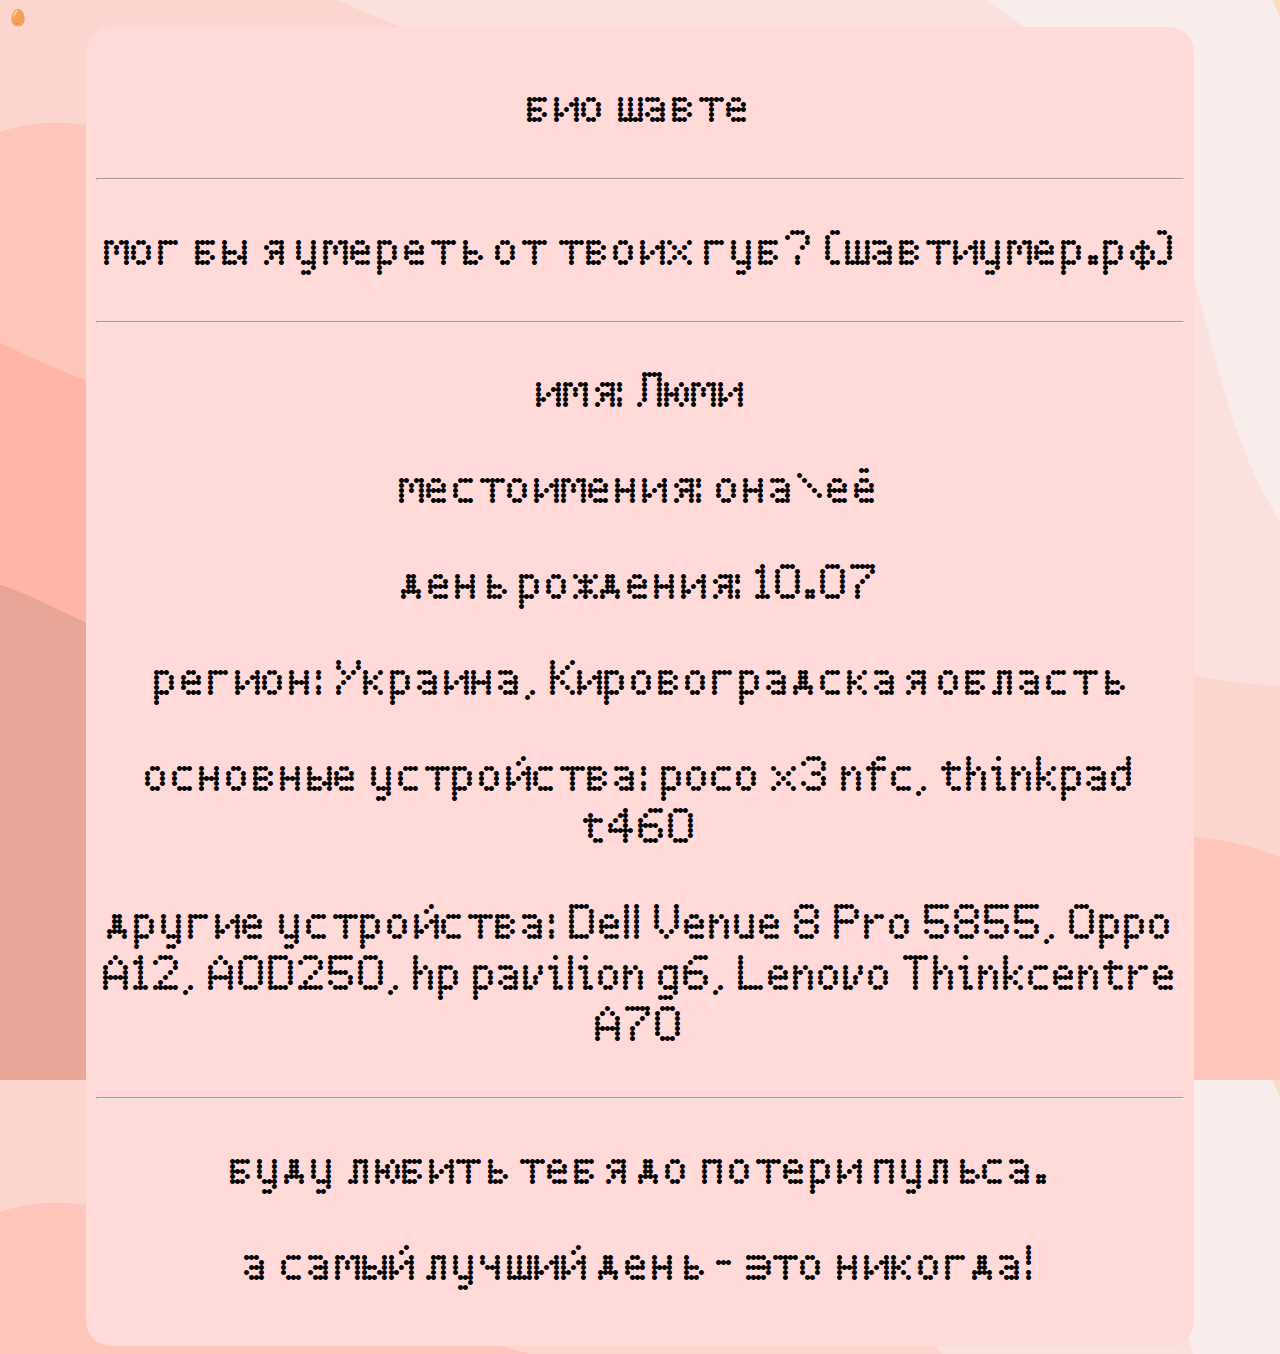
==== commit 550b1435: "Update index.html" ====
--- a/index.html
+++ b/index.html
@@ -16,11 +16,9 @@
     <p>местоимения: она\её</p>
     <p>день рождения: 10.07</p>
     <p>регион: Украина, Кировоградская область</p>
-    <p>ос: макос 12</p>
     <p>основные устройства: poco x3 nfc, thinkpad t460</p>
     <p>другие устройства: Dell Venue 8 Pro 5855, Oppo A12, AOD250, hp pavilion g6, Lenovo Thinkcentre A70</p>
-    <p>любимая ДЕ? xfce конечно.</p>
-    <p>у меня индивидуальная непереносимость виндовс и миуи.</p><hr>
+    <hr>
     <p>буду любить тебя до потери пульса.</p>
     <p>а самый лучший день - это никогда!</p>
 </div>
